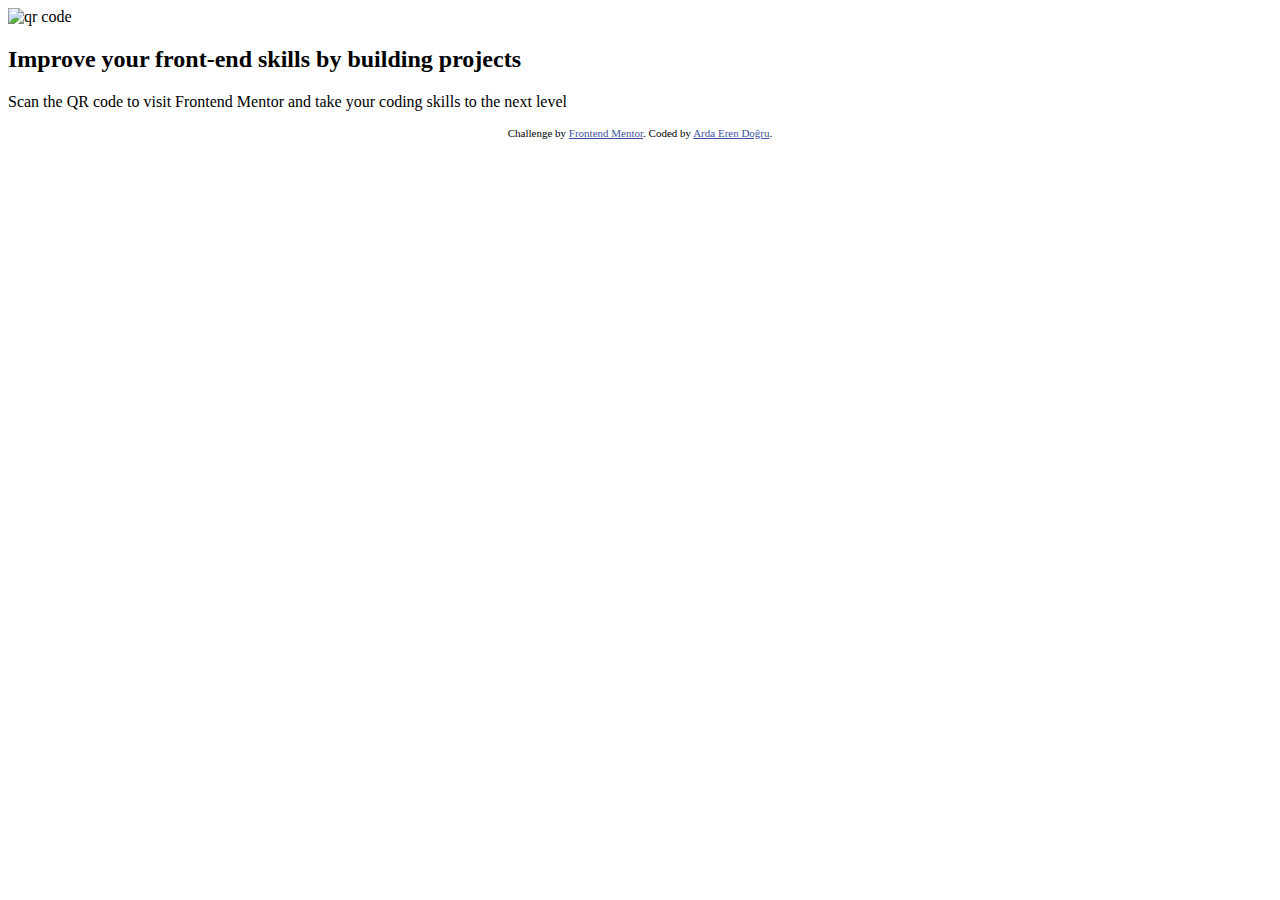
==== qr/index.html @ 503bc144 "Create index.html" ====
<!DOCTYPE html>
<html lang="en">
<head>
  <meta charset="UTF-8">
  <meta name="viewport" content="width=device-width, initial-scale=1.0"> <!-- displays site properly based on user's device -->

  <link rel="icon" type="image/png" sizes="32x32" href="./images/favicon-32x32.png">
  <link rel="stylesheet" href="css/style.css">
  <link rel="preconnect" href="https://fonts.googleapis.com">
<link rel="preconnect" href="https://fonts.gstatic.com" crossorigin>
<link href="https://fonts.googleapis.com/css2?family=Outfit&display=swap" rel="stylesheet">
  
  <title>Frontend Mentor | QR code component</title>

  <!-- Feel free to remove these styles or customise in your own stylesheet 👍 -->
  <style>
    .attribution { font-size: 11px; text-align: center; }
    .attribution a { color: hsl(228, 45%, 44%); }

  </style>
</head>
<body>
    <div class="box">
      <div class="inside-box">
        <img src="./images/image-qr-code.png" alt="qr code">
        <figcaption><h2>Improve your front-end skills by building projects</h2>
    
         <p> Scan the QR code to visit Frontend Mentor and take your coding skills to the next level</p></figcaption>
      </div>

    </div>

  
  
  <div class="attribution">
    Challenge by <a href="https://www.frontendmentor.io?ref=challenge" target="_blank">Frontend Mentor</a>. 
    Coded by <a href="#">Arda Eren Doğru</a>.
  </div>
</body>
</html>
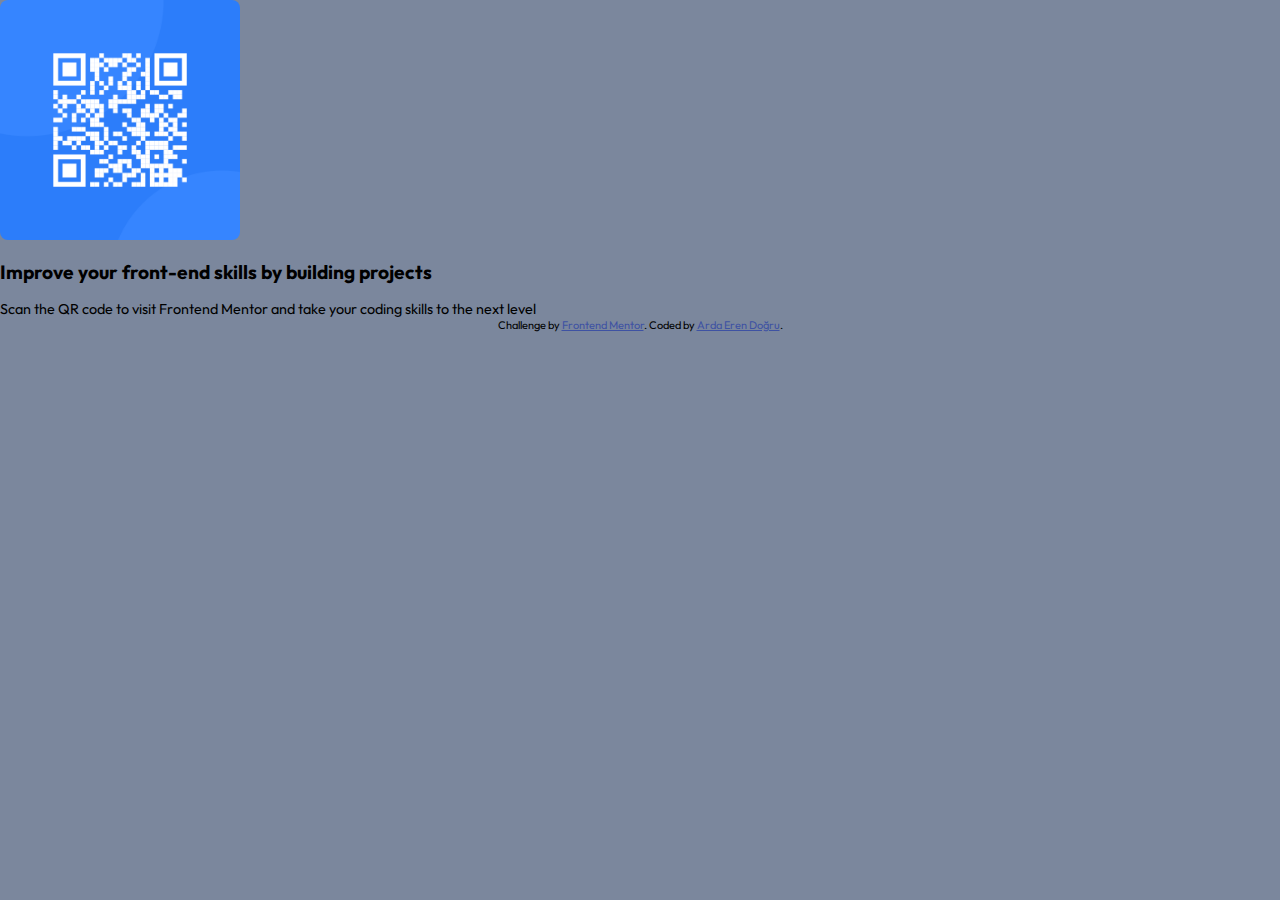
==== commit a876a673: "Update index.html" ====
--- a/qr/index.html
+++ b/qr/index.html
@@ -20,12 +20,12 @@
   </style>
 </head>
 <body>
-    <div class="box">
-      <div class="inside-box">
+    <div class="QR-code-box">
+      <div class="qr-inside-box">
         <img src="./images/image-qr-code.png" alt="qr code">
-        <figcaption><h2>Improve your front-end skills by building projects</h2>
+        <div class="qr-text"><h2>Improve your front-end skills by building projects</h2>
     
-         <p> Scan the QR code to visit Frontend Mentor and take your coding skills to the next level</p></figcaption>
+         <p> Scan the QR code to visit Frontend Mentor and take your coding skills to the next level</p></div>
       </div>
 
     </div>
--- a/qr/css/style.css
+++ b/qr/css/style.css
@@ -0,0 +1,47 @@
+
+ *{
+  padding: 0;
+  margin: 0;
+  font-family: 'Outfit', sans-serif;
+ }
+ 
+ body {
+  background-color: hsl(220, 15%, 55%);
+ }
+ 
+ .box{
+  display:flex;
+  flex-direction: column;
+  justify-content:center;
+  align-items: center;
+  margin:15rem 0 15rem 0;
+  padding:0;
+ }
+ 
+ 
+ img{
+  border-radius: 0.5rem;
+  height: 15rem;
+  width: 15rem;
+ }
+ 
+ figcaption{
+  height: 10rem;
+  width: 15rem;
+  text-align: center;
+ }
+ 
+ h2{
+  font-size:1.2rem;
+  margin-top:1rem;
+ }
+ 
+ .inside-box{
+  background-color:white;
+  border:1rem solid white;
+  border-radius: 1rem;
+ }
+ p{
+  font-size:0.9rem;
+  margin-top:1rem;
+ }
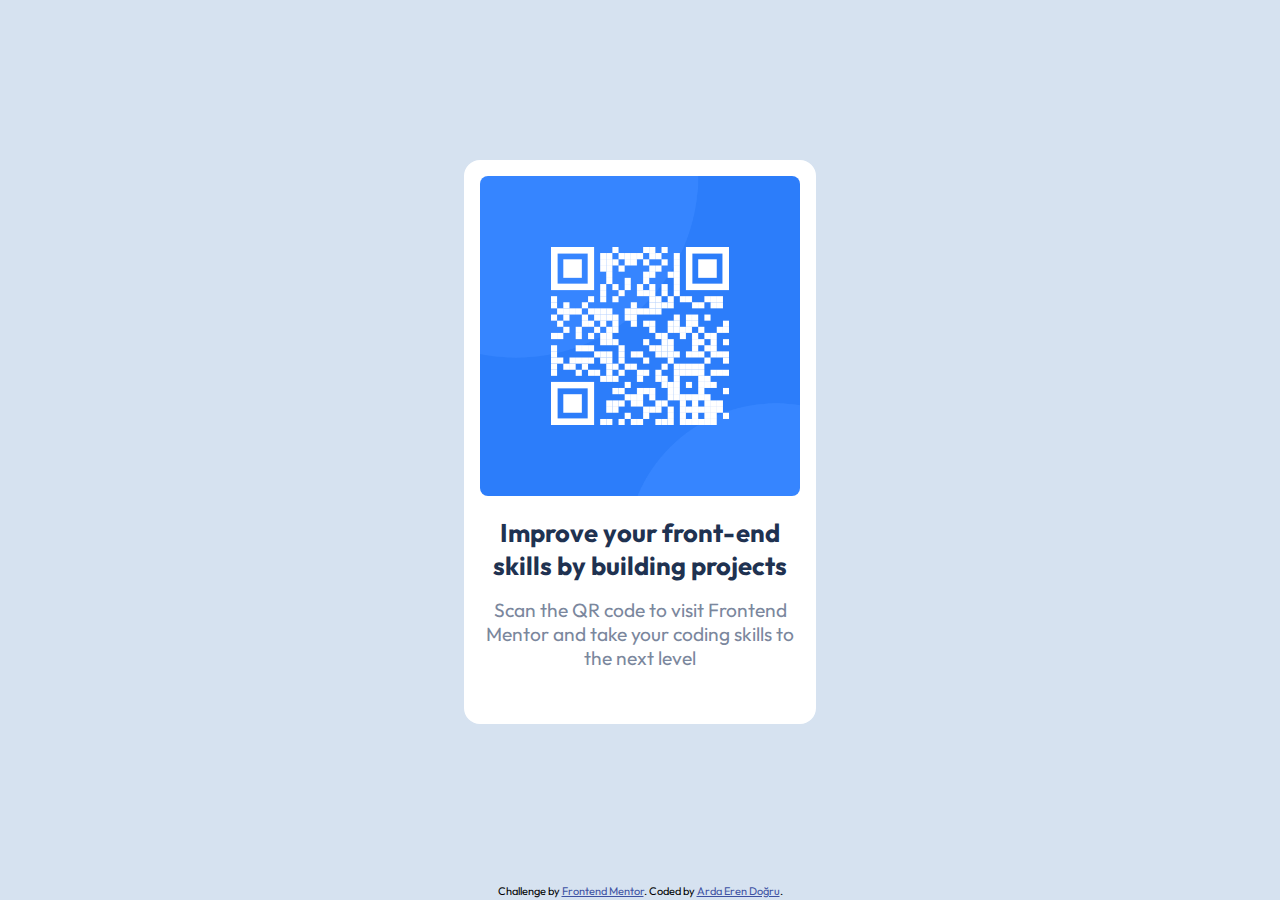
==== commit 04e5cbf6: "Update index.html" ====
--- a/qr/index.html
+++ b/qr/index.html
@@ -34,7 +34,7 @@
   
   <div class="attribution">
     Challenge by <a href="https://www.frontendmentor.io?ref=challenge" target="_blank">Frontend Mentor</a>. 
-    Coded by <a href="#">Arda Eren Doğru</a>.
+    Coded by <a href="http://www.ardaerendogru.com">Arda Eren Doğru</a>.
   </div>
 </body>
 </html>
--- a/qr/css/style.css
+++ b/qr/css/style.css
@@ -6,42 +6,44 @@
  }
  
  body {
-  background-color: hsl(220, 15%, 55%);
+  background-color: hsl(212, 45%, 89%);
  }
  
- .box{
+ .QR-code-box{
   display:flex;
   flex-direction: column;
   justify-content:center;
   align-items: center;
-  margin:15rem 0 15rem 0;
+  margin:10rem 0 10rem 0;
   padding:0;
  }
  
  
  img{
   border-radius: 0.5rem;
-  height: 15rem;
-  width: 15rem;
+  height: 20rem;
+  width: 20rem;
  }
  
- figcaption{
-  height: 10rem;
-  width: 15rem;
+ .qr-text{
+  height: 12rem;
+  width: 20rem;
   text-align: center;
  }
  
  h2{
-  font-size:1.2rem;
+  font-size:1.6rem;
   margin-top:1rem;
+  color:hsl(218, 44%, 22%);
  }
  
- .inside-box{
+ .qr-inside-box{
   background-color:white;
   border:1rem solid white;
   border-radius: 1rem;
  }
  p{
-  font-size:0.9rem;
+  font-size:1.2rem;
   margin-top:1rem;
+  color: hsl(220, 15%, 55%);
  }
